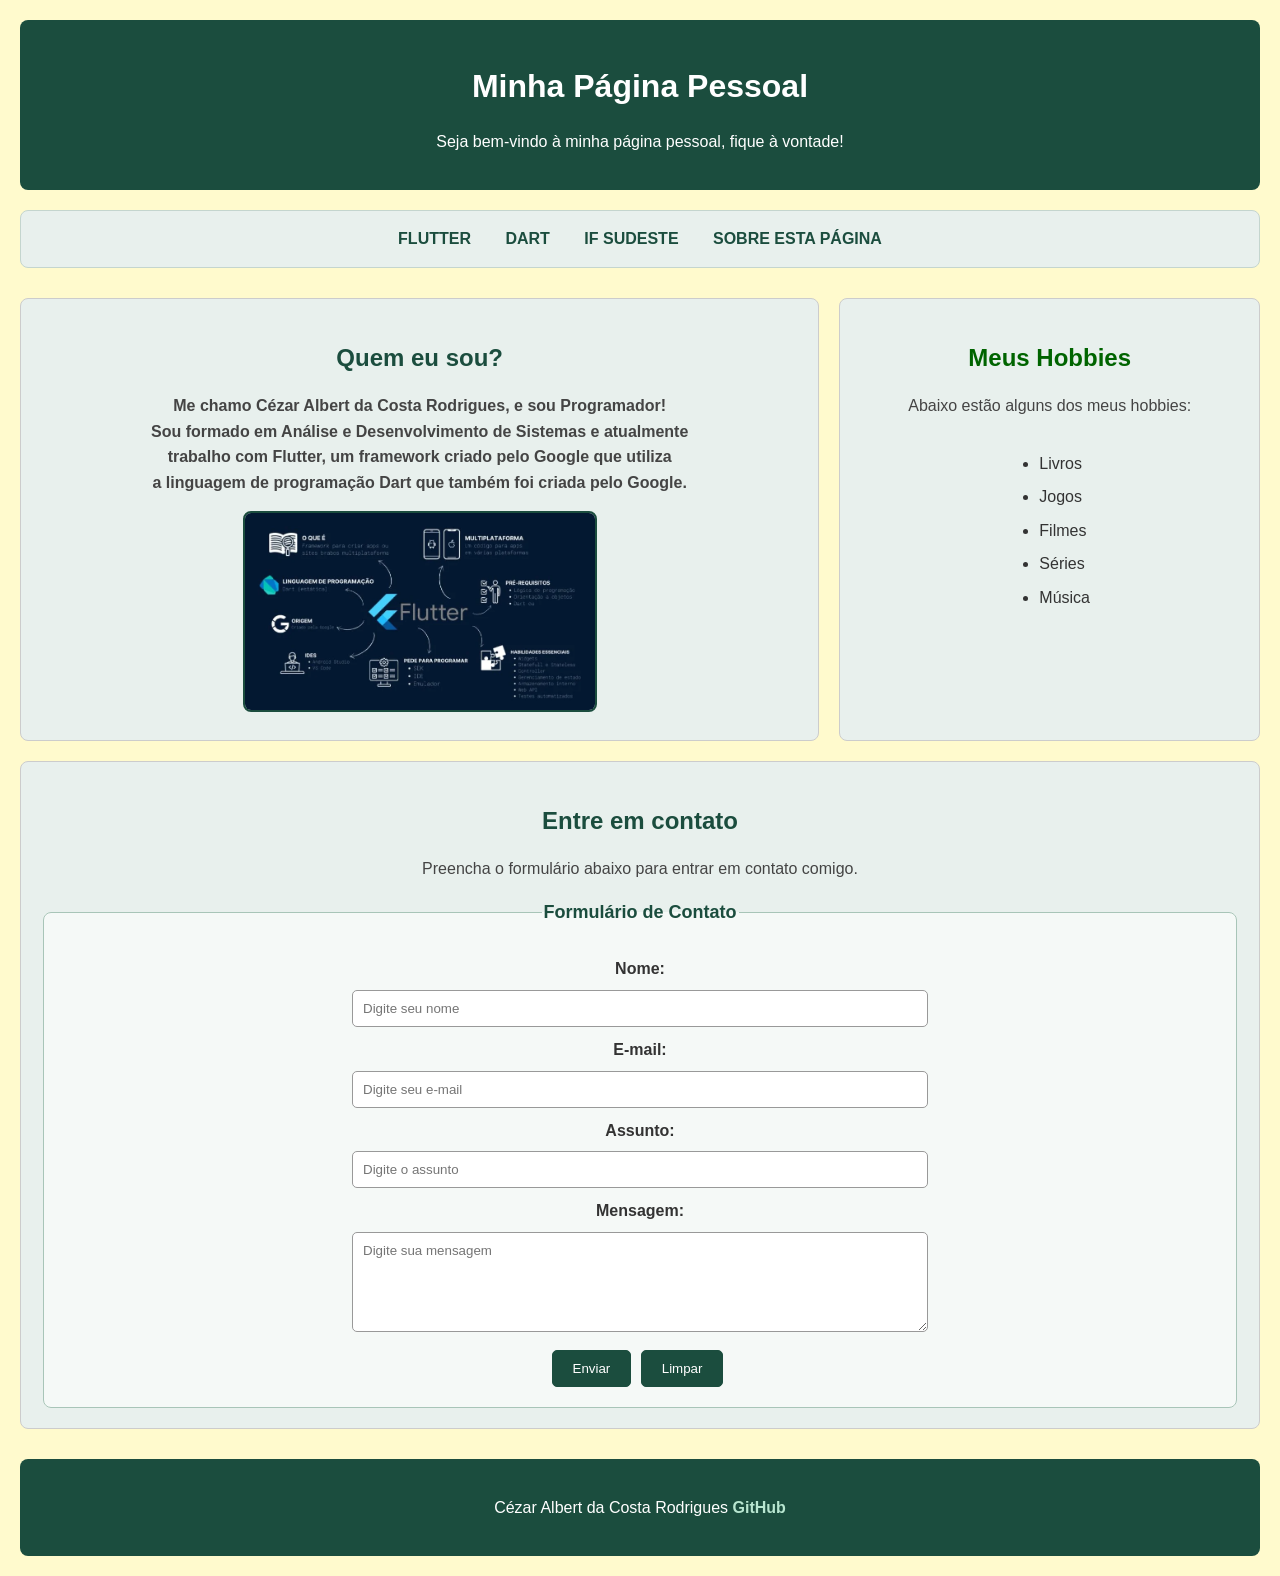
==== ATIVIDADE/paginas/index.html @ 56c4ecb2 "Corrige nome da pasta da atividade" ====
<!DOCTYPE html>
<html lang="pt-BR">
	<head>
		<meta charset="UTF-8">
		<title>Página Pessoal</title>
		<link rel="stylesheet" href="../css/style.css">
	</head>
	<body>
		<header>
			<h1>Minha Página Pessoal</h1>
			<p>Seja bem-vindo à minha página pessoal, fique à vontade!</p>
		</header>
		<nav>
			<a href="https://flutter.dev/">FLUTTER</a>
			<a href="https://dart.dev/">DART</a>
			<a href="https://www.ifsudestemg.edu.br/">IF SUDESTE</a>
			<a href="sobre.html">SOBRE ESTA PÁGINA</a>
		</nav>
		<main>
			<div class="conteudo-superior">
				<section>
					<h2>Quem eu sou?</h2>
					<p><strong>Me chamo Cézar Albert da Costa Rodrigues, e sou Programador!<br>
						Sou formado em Análise e Desenvolvimento de Sistemas e atualmente<br>
						trabalho com Flutter, um framework criado pelo Google que utiliza<br>
					a linguagem de programação Dart que também foi criada pelo Google.</strong></p>
					<img class="imagem-flutter" src="../img/image.webp" alt="O que é Flutter?">
				</section>
				<section>
					<h2 class="hobbies-destaque">Meus Hobbies</h2>
					<p>Abaixo estão alguns dos meus hobbies:</p>
					<ul>
						
						<li>Livros</li>
						<li>Jogos</li>
						<li>Filmes</li>
						<li>Séries</li>
						
						<li>Música</li>
					</ul>
				</section>
			</div>	
				<section>
					<h2>Entre em contato</h2>
					<p>Preencha o formulário abaixo para entrar em contato comigo.</p>
					<form action="#" method="post">
						<fieldset>
							<legend>Formulário de Contato</legend>
							<label for="nome">Nome:</label>
							<input type="text" id="nome" name="nome"
							placeholder="Digite seu nome" required>
							<label for="email">E-mail:</label>
							<input type="email" id="email" name="email"
							placeholder="Digite seu e-mail" required>
							<label for="assunto">Assunto:</label>
							<input type="text" id="assunto" name="assunto"
							placeholder="Digite o assunto" required>
							<label for="mensagem">Mensagem:</label>
							<textarea id="mensagem" name="mensagem" rows="5" cols="40"
							placeholder="Digite sua mensagem"></textarea>
							<button type="submit">Enviar</button>
							<button type="reset">Limpar</button>
						</fieldset>
					</form>
				</section>

		</main>
		<footer>
			<p>Cézar Albert da Costa Rodrigues <a href="https://github.com/Azzaleh">GitHub</a></p>
		</footer>
	</body>
</html>
---- ATIVIDADE/css/style.css ----
body {
    font-family: Arial, sans-serif;
    margin: 0;
    padding: 20px;
    background-color: #fffacd;
    color: #333;
    line-height: 1.6;

}

header {
    background-color: #1b4d3e;
    color: white;
    text-align: center;
    padding: 20px;
    margin-bottom: 20px;
    border-radius: 8px;
}

header h1 {
    color: white;
    font-size: 32px;
    margin-bottom: 10px;
}

header p {
    color: white;
}


nav {
    background-color: #e8f0ed;
    text-align: center;
    padding: 15px;
    margin-bottom: 30px;
    border: 1px solid #c4d5ce;
    border-radius: 8px;
}

nav a {
    color: #1b4d3e;
    font-weight: bold;
    text-decoration: none;
    margin: 0 15px;
}

nav a:hover {
    color: #0077cc;
    text-decoration: underline;
}

main {
    margin-bottom: 30px;
}

section {
    background-color: #e8f0ed;
    padding: 20px;
    margin-bottom: 20px;
    border: 1px solid #cccccc;
    border-radius: 8px;
    text-align: center;
}

h2 {
    color: #1b4d3e;
    font-size: 24px;
    margin-bottom: 15px;
}

p {
    color: #444444;
    font-size: 16px;
}


ul {
	display: inline-block;
    text-align: left;
    padding-left: 30px;
}

li {
    color: #333333;
    margin-bottom: 8px;
}

fieldset {
    background-color: #f5f9f7;
    border: 1px solid #a8c5b8;
    border-radius: 8px;
    padding: 20px;
}

legend {
    color: #1b4d3e;
    font-size: 18px;
    font-weight: bold;
}

label {
    display: block;
    color: #333333;
    font-weight: bold;
    margin-top: 10px;
}

input, textarea {
    display: block;
    width: 50%;
    padding: 10px;
    margin: 8px auto;
    border: 1px solid #999999;
    border-radius: 5px;
    font-family: Arial, sans-serif;
    box-sizing: border-box;
}

textarea {
    height: 100px;
}

button {
    background-color: #1b4d3e;
    color: white;
    padding: 10px 20px;
    margin: 10px 5px 0 0;
    border: 1px solid #1b4d3e;
    border-radius: 5px;
    cursor: pointer;
}

button:hover {
    background-color: #28745b;
}

.imagem-flutter {
    width: 350px;
    max-width: 100%;
    height: auto;
    border: 2px solid #1b4d3e;
    border-radius: 8px;
}

.hobbies-destaque {
    color: darkgreen;
}

footer {
    background-color: #1b4d3e;
    color: white;
    text-align: center;
    padding: 20px;
    margin-top: 30px;
    border-radius: 8px;
}

footer p {
    color: white;
}

footer a {
    color: #b8e6d0;
    font-weight: bold;
    text-decoration: none;
}

footer a:hover {
    color: white;
    text-decoration: underline;
}

.conteudo-superior {
    display: flex;
    gap: 20px;
}

.conteudo-superior section:first-child {
    flex: 2;
}

.conteudo-superior section:last-child {
    flex: 1;
}

@media (max-width: 700px) {
    .conteudo-superior {
        flex-direction: column;
    }
}
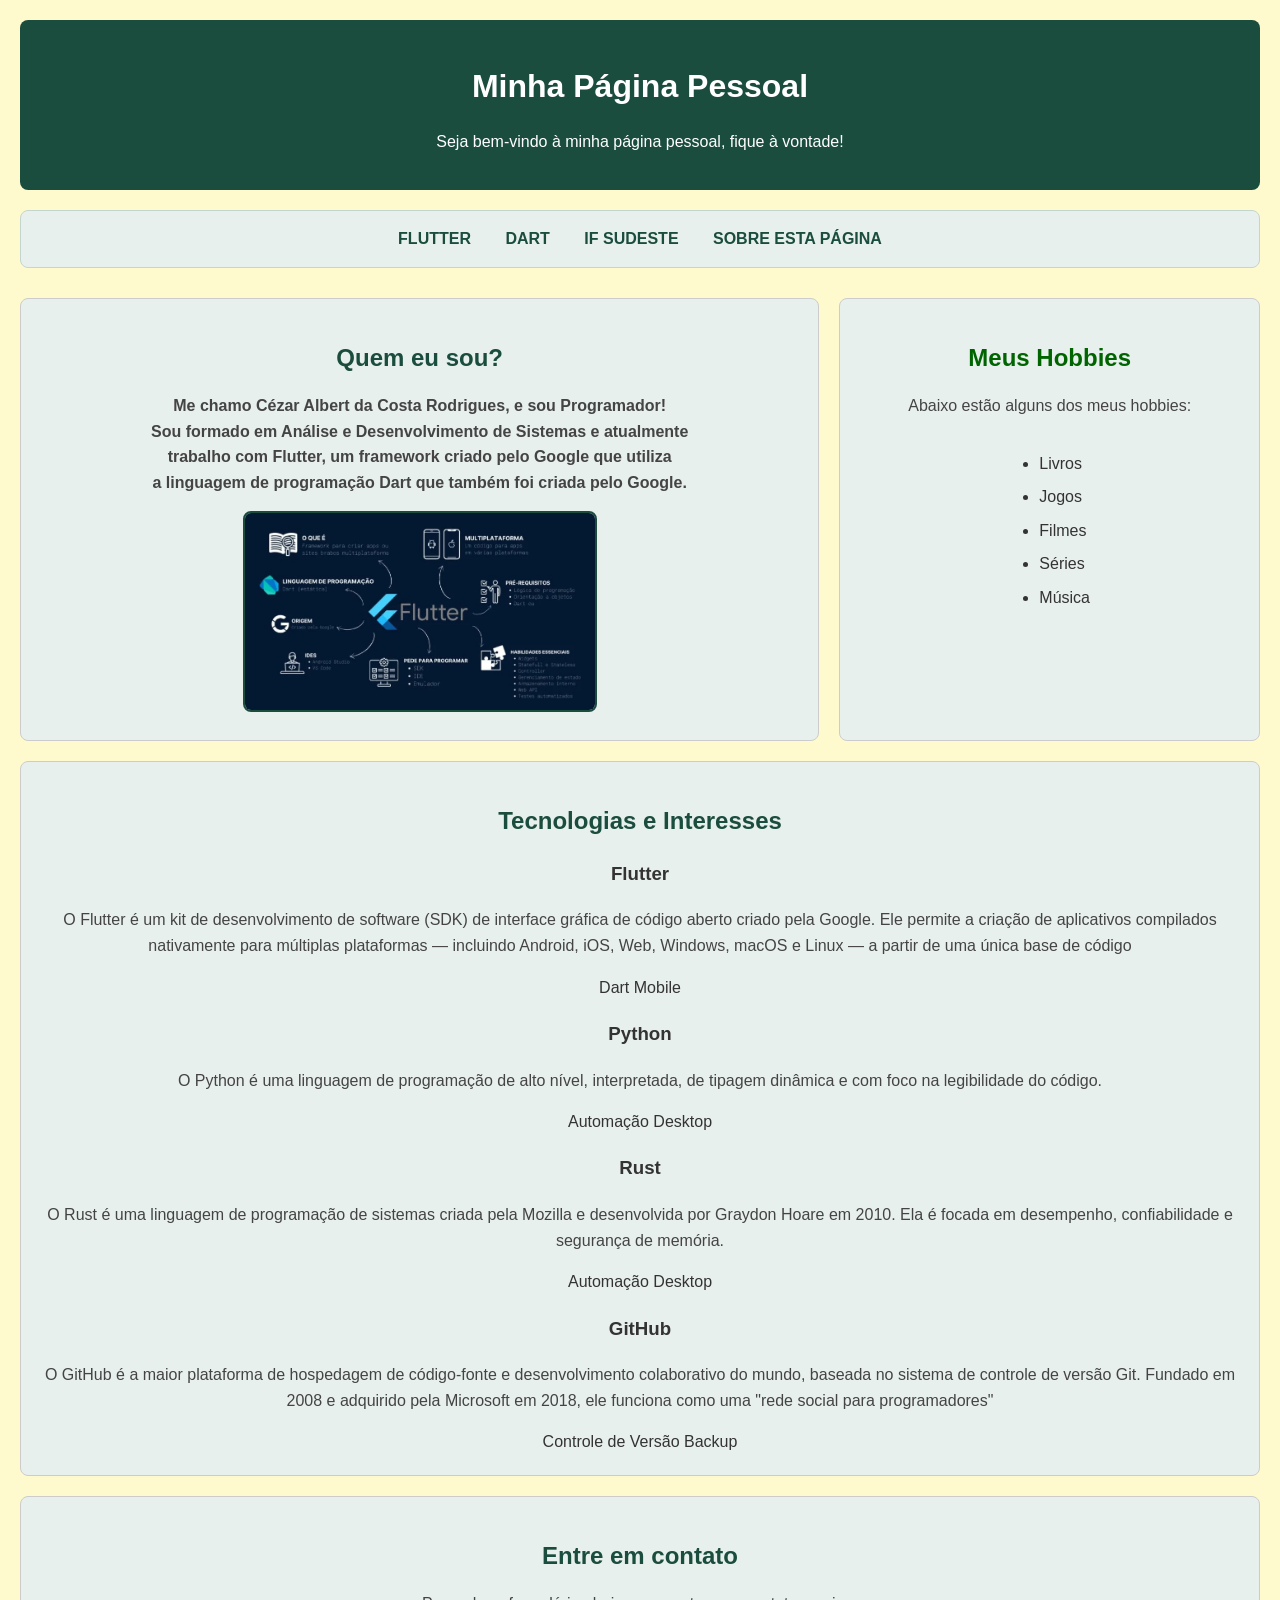
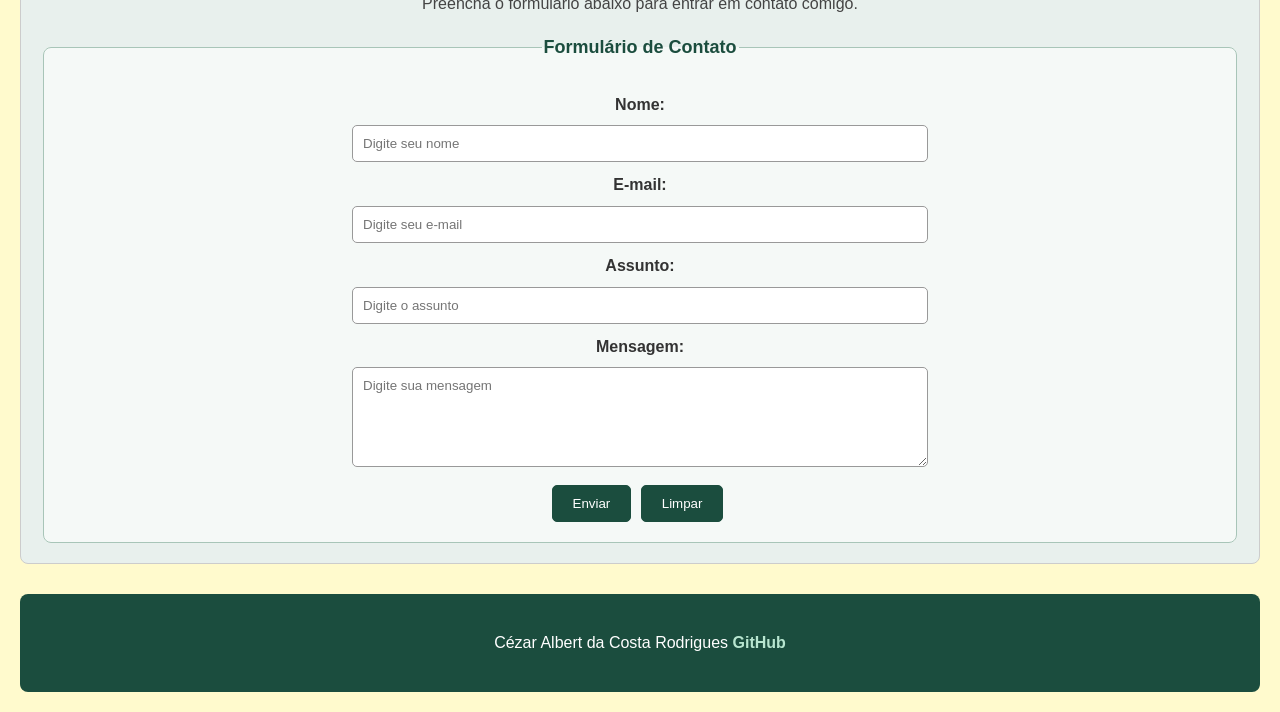
==== commit 48c19352: "Atualizações referente a atividade 5 O objetivo foi utilizar Flexbox e Grid Layout para organizar os" ====
--- a/ATIVIDADE/paginas/index.html
+++ b/ATIVIDADE/paginas/index.html
@@ -6,67 +6,117 @@
 		<link rel="stylesheet" href="../css/style.css">
 	</head>
 	<body>
-		<header>
-			<h1>Minha Página Pessoal</h1>
-			<p>Seja bem-vindo à minha página pessoal, fique à vontade!</p>
-		</header>
-		<nav>
-			<a href="https://flutter.dev/">FLUTTER</a>
-			<a href="https://dart.dev/">DART</a>
-			<a href="https://www.ifsudestemg.edu.br/">IF SUDESTE</a>
-			<a href="sobre.html">SOBRE ESTA PÁGINA</a>
-		</nav>
-		<main>
-			<div class="conteudo-superior">
+		<div class="pagina">
+
+			<header>
+				<h1>Minha Página Pessoal</h1>
+				<p>Seja bem-vindo à minha página pessoal, fique à vontade!</p>
+			</header>
+			<nav>
+				<a href="https://flutter.dev/">FLUTTER</a>
+				<a href="https://dart.dev/">DART</a>
+				<a href="https://www.ifsudestemg.edu.br/">IF SUDESTE</a>
+				<a href="sobre.html">SOBRE ESTA PÁGINA</a>
+			</nav>
+			<main>
+				<div class="conteudo-superior">
+					<section>
+						<h2>Quem eu sou?</h2>
+						<p><strong>Me chamo Cézar Albert da Costa Rodrigues, e sou Programador!<br>
+							Sou formado em Análise e Desenvolvimento de Sistemas e atualmente<br>
+							trabalho com Flutter, um framework criado pelo Google que utiliza<br>
+						a linguagem de programação Dart que também foi criada pelo Google.</strong></p>
+						<img class="imagem-flutter" src="../img/image.webp" alt="O que é Flutter?">
+					</section>
+					<section>
+						<h2 class="hobbies-destaque">Meus Hobbies</h2>
+						<p>Abaixo estão alguns dos meus hobbies:</p>
+						<ul>
+							
+							<li>Livros</li>
+							<li>Jogos</li>
+							<li>Filmes</li>
+							<li>Séries</li>
+							
+							<li>Música</li>
+						</ul>
+					</section>
+				</div>	
+
+
 				<section>
-					<h2>Quem eu sou?</h2>
-					<p><strong>Me chamo Cézar Albert da Costa Rodrigues, e sou Programador!<br>
-						Sou formado em Análise e Desenvolvimento de Sistemas e atualmente<br>
-						trabalho com Flutter, um framework criado pelo Google que utiliza<br>
-					a linguagem de programação Dart que também foi criada pelo Google.</strong></p>
-					<img class="imagem-flutter" src="../img/image.webp" alt="O que é Flutter?">
-				</section>
-				<section>
-					<h2 class="hobbies-destaque">Meus Hobbies</h2>
-					<p>Abaixo estão alguns dos meus hobbies:</p>
-					<ul>
-						
-						<li>Livros</li>
-						<li>Jogos</li>
-						<li>Filmes</li>
-						<li>Séries</li>
-						
-						<li>Música</li>
-					</ul>
-				</section>
-			</div>	
-				<section>
-					<h2>Entre em contato</h2>
-					<p>Preencha o formulário abaixo para entrar em contato comigo.</p>
-					<form action="#" method="post">
-						<fieldset>
-							<legend>Formulário de Contato</legend>
-							<label for="nome">Nome:</label>
-							<input type="text" id="nome" name="nome"
-							placeholder="Digite seu nome" required>
-							<label for="email">E-mail:</label>
-							<input type="email" id="email" name="email"
-							placeholder="Digite seu e-mail" required>
-							<label for="assunto">Assunto:</label>
-							<input type="text" id="assunto" name="assunto"
-							placeholder="Digite o assunto" required>
-							<label for="mensagem">Mensagem:</label>
-							<textarea id="mensagem" name="mensagem" rows="5" cols="40"
-							placeholder="Digite sua mensagem"></textarea>
-							<button type="submit">Enviar</button>
-							<button type="reset">Limpar</button>
-						</fieldset>
-					</form>
+				    <h2>Tecnologias e Interesses</h2>
+
+				    <div class="grade-cartoes">
+
+				        <div class="cartao">
+				            <h3>Flutter</h3>
+				            <p>O Flutter é um kit de desenvolvimento de software (SDK) de interface gráfica de código aberto criado pela Google. Ele permite a criação de aplicativos compilados nativamente para múltiplas plataformas — incluindo Android, iOS, Web, Windows, macOS e Linux — a partir de uma única base de código</p>
+				            <div class="tags">
+				                <span>Dart</span>
+				                <span>Mobile</span>
+				            </div>
+				        </div>
+
+				        <div class="cartao">
+				            <h3>Python</h3>
+				            <p>O Python é uma linguagem de programação de alto nível, interpretada, de tipagem dinâmica e com foco na legibilidade do código.</p>
+				            <div class="tags">
+				                <span>Automação</span>
+				                <span>Desktop</span>
+				            </div>
+				        </div>
+
+				        <div class="cartao">
+				            <h3>Rust</h3>
+				            <p>O Rust é uma linguagem de programação de sistemas criada pela Mozilla e desenvolvida por Graydon Hoare em 2010. Ela é focada em desempenho, confiabilidade e segurança de memória.</p>
+				            <div class="tags">
+				                <span>Automação</span>
+				                <span>Desktop</span>
+				            </div>
+				        </div>
+
+				        <div class="cartao">
+				            <h3>GitHub</h3>
+				            <p>O GitHub é a maior plataforma de hospedagem de código-fonte e desenvolvimento colaborativo do mundo, baseada no sistema de controle de versão Git. Fundado em 2008 e adquirido pela Microsoft em 2018, ele funciona como uma "rede social para programadores"</p>
+				            <div class="tags">
+				                <span>Controle de Versão</span>
+				                <span>Backup</span>
+				            </div>
+				        </div>
+
+				    </div>
 				</section>
 
-		</main>
-		<footer>
-			<p>Cézar Albert da Costa Rodrigues <a href="https://github.com/Azzaleh">GitHub</a></p>
-		</footer>
+
+					<section>
+						<h2>Entre em contato</h2>
+						<p>Preencha o formulário abaixo para entrar em contato comigo.</p>
+						<form action="#" method="post">
+							<fieldset>
+								<legend>Formulário de Contato</legend>
+								<label for="nome">Nome:</label>
+								<input type="text" id="nome" name="nome"
+								placeholder="Digite seu nome" required>
+								<label for="email">E-mail:</label>
+								<input type="email" id="email" name="email"
+								placeholder="Digite seu e-mail" required>
+								<label for="assunto">Assunto:</label>
+								<input type="text" id="assunto" name="assunto"
+								placeholder="Digite o assunto" required>
+								<label for="mensagem">Mensagem:</label>
+								<textarea id="mensagem" name="mensagem" rows="5" cols="40"
+								placeholder="Digite sua mensagem"></textarea>
+								<button type="submit">Enviar</button>
+								<button type="reset">Limpar</button>
+							</fieldset>
+						</form>
+					</section>
+
+			</main>
+			<footer>
+				<p>Cézar Albert da Costa Rodrigues <a href="https://github.com/Azzaleh">GitHub</a></p>
+			</footer>
+		</div>	
 	</body>
 </html>
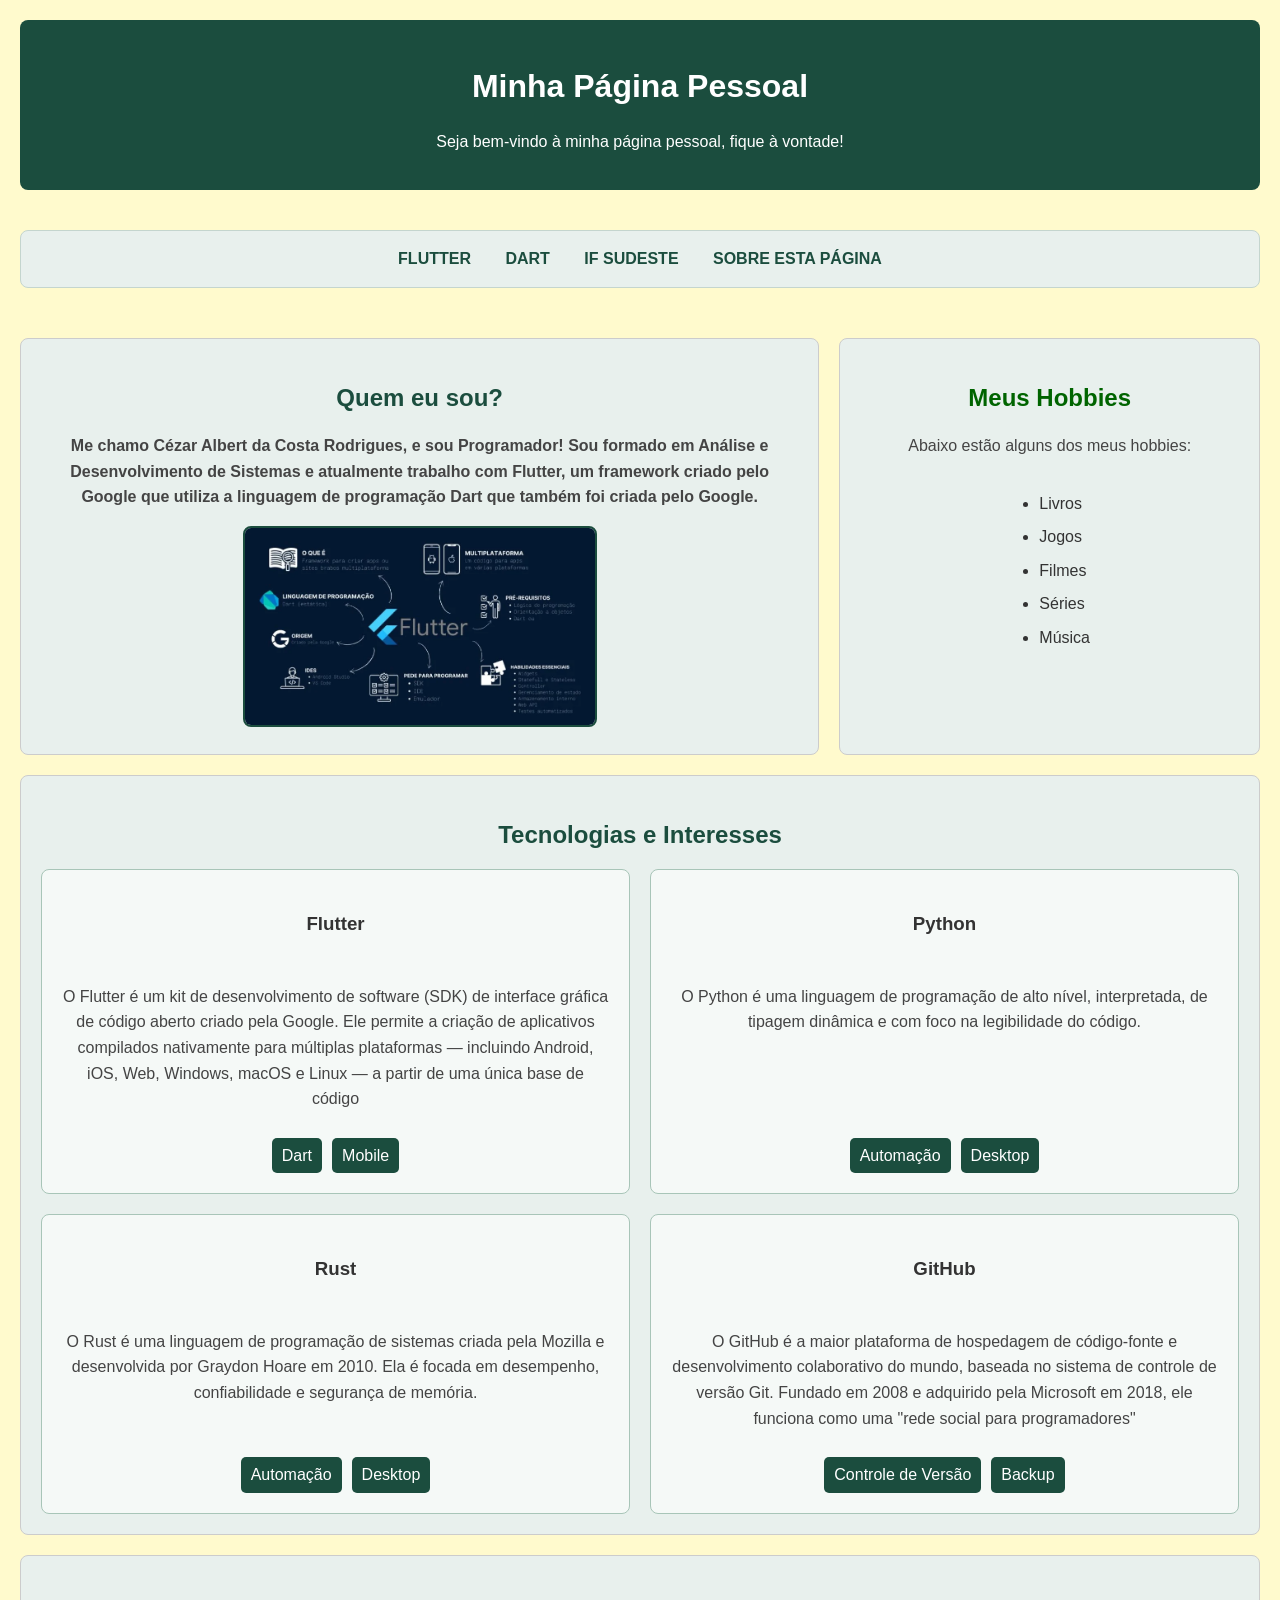
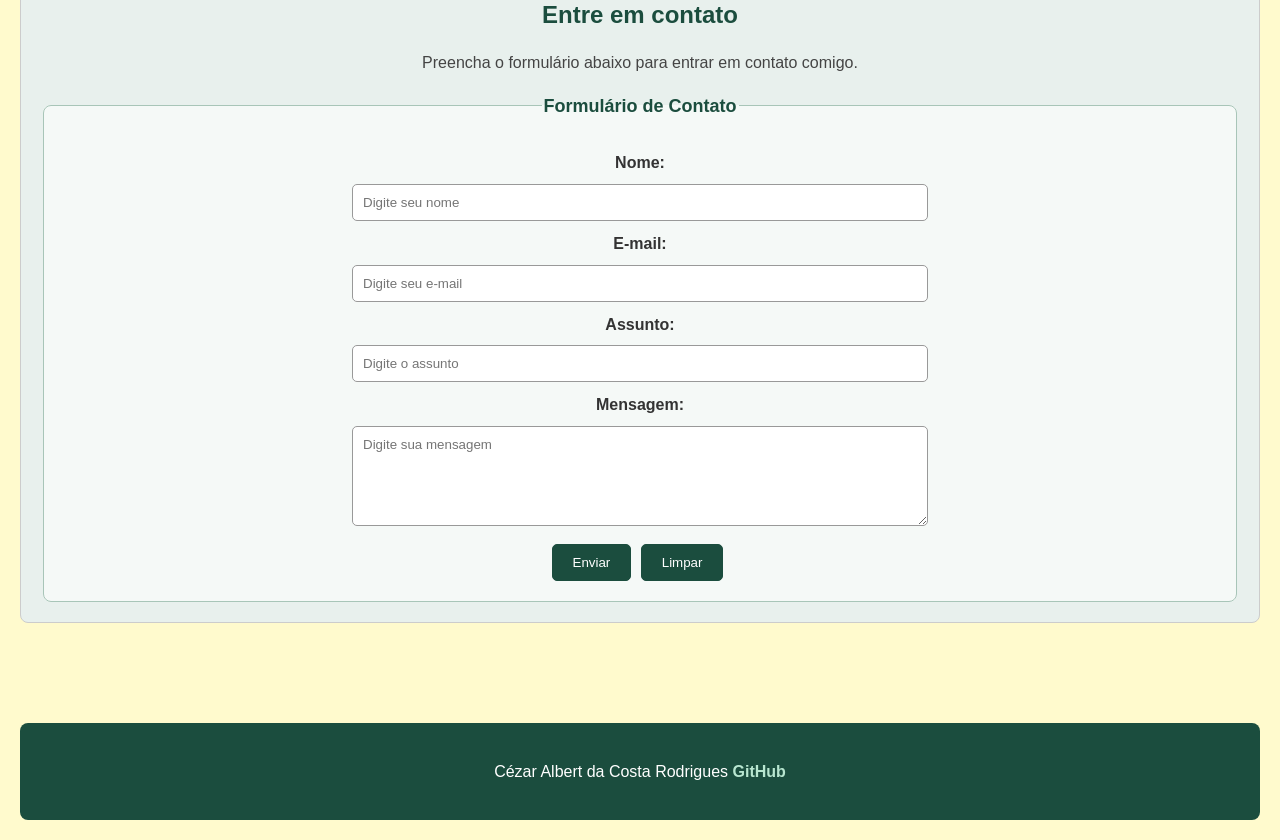
==== commit fccaadff: "Ajustes para a Atividade - CSS Responsiviade" ====
--- a/ATIVIDADE/paginas/index.html
+++ b/ATIVIDADE/paginas/index.html
@@ -2,6 +2,7 @@
 <html lang="pt-BR">
 	<head>
 		<meta charset="UTF-8">
+		<meta name="viewport" content="width=device-width, initial-scale=1.0">
 		<title>Página Pessoal</title>
 		<link rel="stylesheet" href="../css/style.css">
 	</head>
@@ -22,9 +23,9 @@
 				<div class="conteudo-superior">
 					<section>
 						<h2>Quem eu sou?</h2>
-						<p><strong>Me chamo Cézar Albert da Costa Rodrigues, e sou Programador!<br>
-							Sou formado em Análise e Desenvolvimento de Sistemas e atualmente<br>
-							trabalho com Flutter, um framework criado pelo Google que utiliza<br>
+						<p><strong>Me chamo Cézar Albert da Costa Rodrigues, e sou Programador!
+							Sou formado em Análise e Desenvolvimento de Sistemas e atualmente
+							trabalho com Flutter, um framework criado pelo Google que utiliza
 						a linguagem de programação Dart que também foi criada pelo Google.</strong></p>
 						<img class="imagem-flutter" src="../img/image.webp" alt="O que é Flutter?">
 					</section>
--- a/ATIVIDADE/css/style.css
+++ b/ATIVIDADE/css/style.css
@@ -15,6 +15,7 @@
     padding: 20px;
     margin-bottom: 20px;
     border-radius: 8px;
+    grid-column: 1/3;
 }
 
 header h1 {
@@ -183,8 +184,64 @@
     flex: 1;
 }
 
+.grade-cartoes {
+    display: grid;
+    grid-template-columns: repeat(2, 1fr);
+    gap: 20px;
+}
+
+.cartao {
+    display: flex;
+    flex-direction: column;
+    gap: 10px;
+
+    background-color: #f5f9f7;
+    border: 1px solid #a8c5b8;
+    border-radius: 8px;
+    padding: 20px;
+}
+
+.tags {
+
+    display: flex;
+    justify-content: center;
+    gap: 10px;
+    margin-top: auto;
+
+}
+
+.pagina {
+    display: grid;
+    grid-template-columns: 1fr 1fr;
+    gap: 20px;
+}
+
+.pagina > nav {
+    grid-column: 1/3;
+}
+.pagina > main {
+    grid-column: 1/3;
+}
+
+.pagina > footer {
+    grid-column: 1/3;
+}
+
+.tags span {
+
+    background-color: #1b4d3e;
+    color: white;
+    padding: 5px 10px;
+    border-radius: 5px;
+
+}
+
 @media (max-width: 700px) {
     .conteudo-superior {
         flex-direction: column;
     }
+
+    .grade-cartoes {
+        grid-template-columns: 1fr;
+    }
 }
